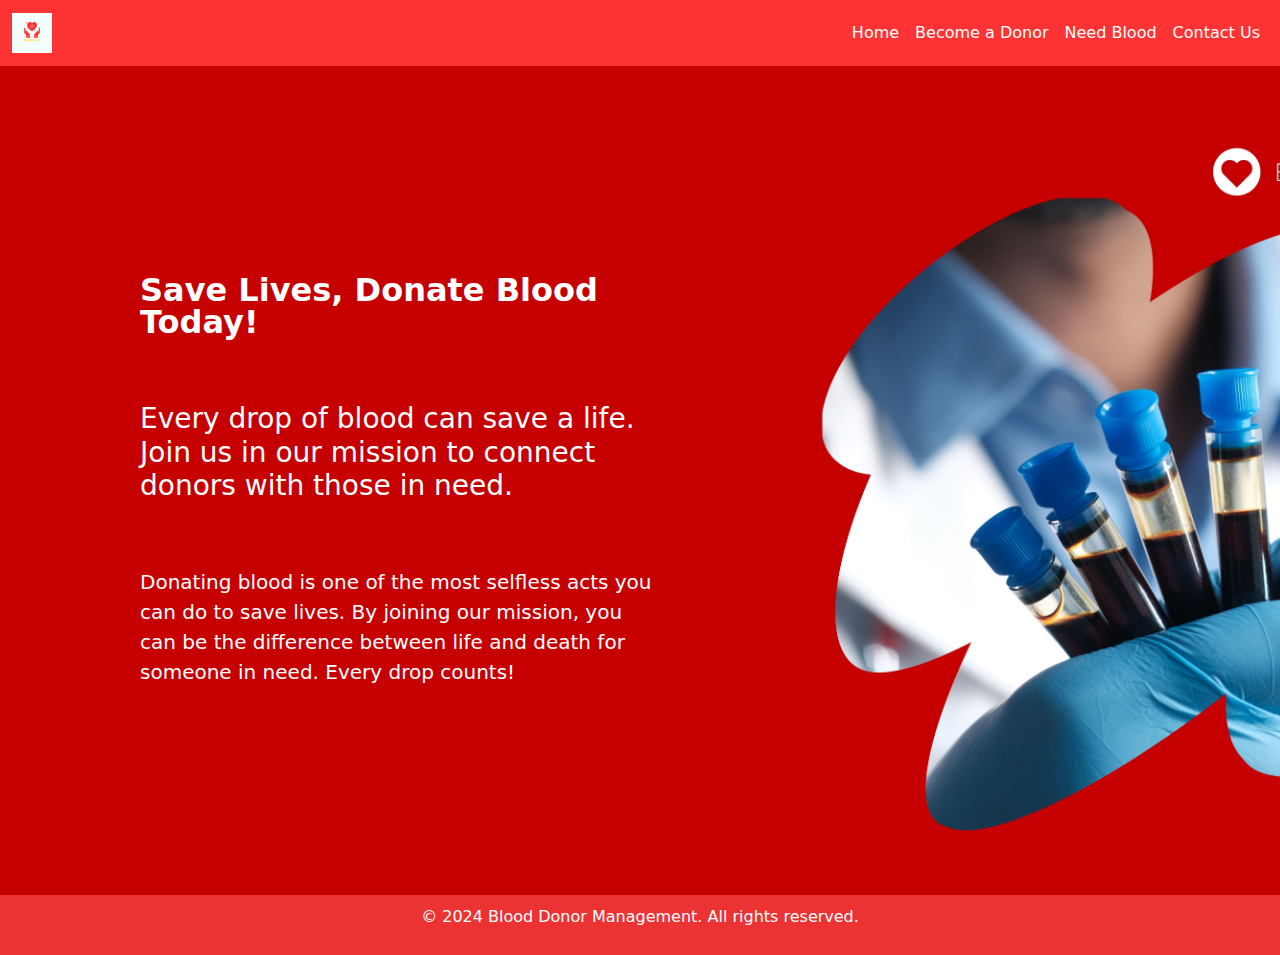
==== index.html @ fa176117 "Add files via upload" ====
<!DOCTYPE html>
<html lang="en">
<head>
    <meta charset="UTF-8">
    <meta name="viewport" content="width=device-width, initial-scale=1.0">
    <title>Blood Donor Management System</title>
    <!-- Bootstrap CSS -->
    <link href="https://cdn.jsdelivr.net/npm/bootstrap@5.3.3/dist/css/bootstrap.min.css" rel="stylesheet" integrity="sha384-QWTKZyjpPEjISv5WaRU9OFeRpok6YctnYmDr5pNlyT2bRjXh0JMhjY6hW+ALEwIH" crossorigin="anonymous">
    <!-- FontAwesome CSS -->
    <link href="https://cdnjs.cloudflare.com/ajax/libs/font-awesome/5.15.1/css/all.min.css" rel="stylesheet">
    <!-- Custom CSS -->
    <link rel="stylesheet" href="styles.css">
</head>
<body>

<!-- Navigation Bar -->
<div class="container-navbar">
    <nav class="navbar navbar-expand-lg">
        <div class="container-fluid">
            <a class="navbar-brand" href="#">
                <img src="./images/bloodlink.svg" alt="Bootstrap" width="40" height="40">
            </a>
            <button class="navbar-toggler" type="button" data-bs-toggle="collapse" data-bs-target="#navbarNavAltMarkup" aria-controls="navbarNavAltMarkup" aria-expanded="false" aria-label="Toggle navigation">
                <span class="navbar-toggler-icon"></span>
            </button>
            <div class="collapse navbar-collapse" id="navbarNavAltMarkup">
                <div class="navbar-nav ms-auto">
                    <a class="nav-link" href="#">Home</a>
                    <a class="nav-link" href="#">Become a Donor</a>
                    <a class="nav-link" href="#">Need Blood</a>
                    <a class="nav-link" href="./navbar/contact us/index.html">Contact Us</a>
                </div>
            </div>
        </div>
    </nav>
</div>

<!-- Feature Section -->
<div class="feature-section">
    <div class="row featurette d-flex align-items-center">
        <div class="col-md-7">
            <h2 class="featurette-heading fw-bold lh-1">Save Lives, Donate Blood Today!</h2>
            <h3 class="featurette-heading fw-normal lh-2">Every drop of blood can save a life. Join us in our mission to connect donors with those in need.</h3>
            <p class="lead">Donating blood is one of the most selfless acts you can do to save lives. By joining our mission, you can be the difference between life and death for someone in need. Every drop counts!</p>
        </div>
    </div>
</div>

<!-- Footer -->
<footer class="footer">
    <p>&copy; 2024 Blood Donor Management. All rights reserved.</p>
</footer>

<!-- Bootstrap JS and dependencies -->
<script src="https://cdn.jsdelivr.net/npm/bootstrap@5.3.3/dist/js/bootstrap.bundle.min.js" integrity="sha384-YvpcrYf0tY3lHB60NNkmXc5s9fDVZLESaAA55NDzOxhy9GkcIdslK1eN7N6jIeHz" crossorigin="anonymous"></script>

</body>
</html>
---- styles.css ----
/* Reset margin and padding for body and html */
html, body {
    margin: 0;
    padding: 0;
    height: 100%;
    color: #ffffff;
    display: flex;
    flex-direction: column;
}

.container-navbar {
    background-color: rgba(255, 0, 0, 0.8);
    padding: 0;
    margin: 0%;
}

.navbar-nav a {
    color: white;
    padding: 10px 20px;
}

.navbar-nav a:hover {
    color: yellow;
}

.feature-section {
    background: url('./images/BLOODLINK.jpg') no-repeat center center;
    background-size: cover;
    padding: 80px 0;
}

.row {
    color: white;
    margin: 2rem;
    padding: 2rem;
    border-radius: 10px;
}

.featurette-heading, .lead{
    margin: 4rem;
}

.featurette-image {
    max-width: 100%;
    height: auto;
}

.footer {
    background-color: rgba(230, 0, 0, 0.8);
    color: #ffffff;
    text-align: center;
    padding: 10px;
    margin-top: auto;
}
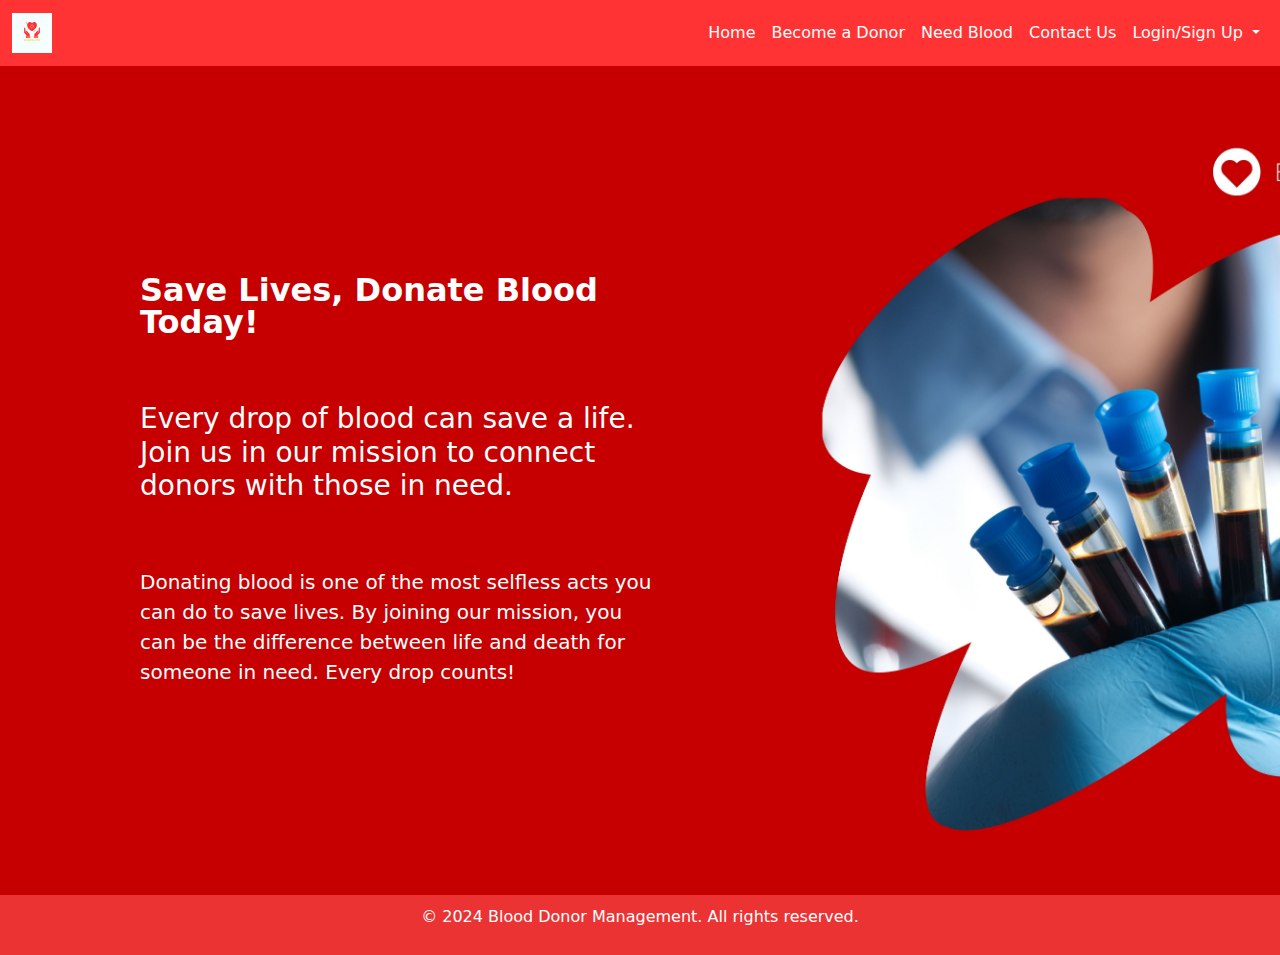
==== commit 370f3c50: "login page" ====
--- a/index.html
+++ b/index.html
@@ -4,11 +4,8 @@
     <meta charset="UTF-8">
     <meta name="viewport" content="width=device-width, initial-scale=1.0">
     <title>Blood Donor Management System</title>
-    <!-- Bootstrap CSS -->
     <link href="https://cdn.jsdelivr.net/npm/bootstrap@5.3.3/dist/css/bootstrap.min.css" rel="stylesheet" integrity="sha384-QWTKZyjpPEjISv5WaRU9OFeRpok6YctnYmDr5pNlyT2bRjXh0JMhjY6hW+ALEwIH" crossorigin="anonymous">
-    <!-- FontAwesome CSS -->
     <link href="https://cdnjs.cloudflare.com/ajax/libs/font-awesome/5.15.1/css/all.min.css" rel="stylesheet">
-    <!-- Custom CSS -->
     <link rel="stylesheet" href="styles.css">
 </head>
 <body>
@@ -28,12 +25,22 @@
                     <a class="nav-link" href="#">Home</a>
                     <a class="nav-link" href="#">Become a Donor</a>
                     <a class="nav-link" href="#">Need Blood</a>
-                    <a class="nav-link" href="./navbar/contact us/index.html">Contact Us</a>
+                    <a class="nav-link" href="./navbar/contact.html">Contact Us</a>
+                    <div class="nav-item dropdown">
+                        <a class="nav-link dropdown-toggle" href="#" id="navbarDropdown" role="button" data-bs-toggle="dropdown" aria-expanded="false">
+                            Login/Sign Up
+                        </a>
+                        <ul class="dropdown-menu dropdown-menu-end" aria-labelledby="navbarDropdown">
+                            <li><a class="dropdown-item" href="./navbar/user.html">User</a></li>
+                            <li><a class="dropdown-item" href="./navbar/admin.html">Admin</a></li>
+                        </ul>
+                    </div>
                 </div>
             </div>
         </div>
     </nav>
 </div>
+
 
 <!-- Feature Section -->
 <div class="feature-section">
@@ -51,7 +58,6 @@
     <p>&copy; 2024 Blood Donor Management. All rights reserved.</p>
 </footer>
 
-<!-- Bootstrap JS and dependencies -->
 <script src="https://cdn.jsdelivr.net/npm/bootstrap@5.3.3/dist/js/bootstrap.bundle.min.js" integrity="sha384-YvpcrYf0tY3lHB60NNkmXc5s9fDVZLESaAA55NDzOxhy9GkcIdslK1eN7N6jIeHz" crossorigin="anonymous"></script>
 
 </body>
--- a/styles.css
+++ b/styles.css
@@ -1,4 +1,3 @@
-/* Reset margin and padding for body and html */
 html, body {
     margin: 0;
     padding: 0;
@@ -21,6 +20,14 @@
 
 .navbar-nav a:hover {
     color: yellow;
+}
+
+.dropdown-menu {
+    background-color: black;
+}
+
+.dropdown-item:hover {
+    background-color: black;
 }
 
 .feature-section {
